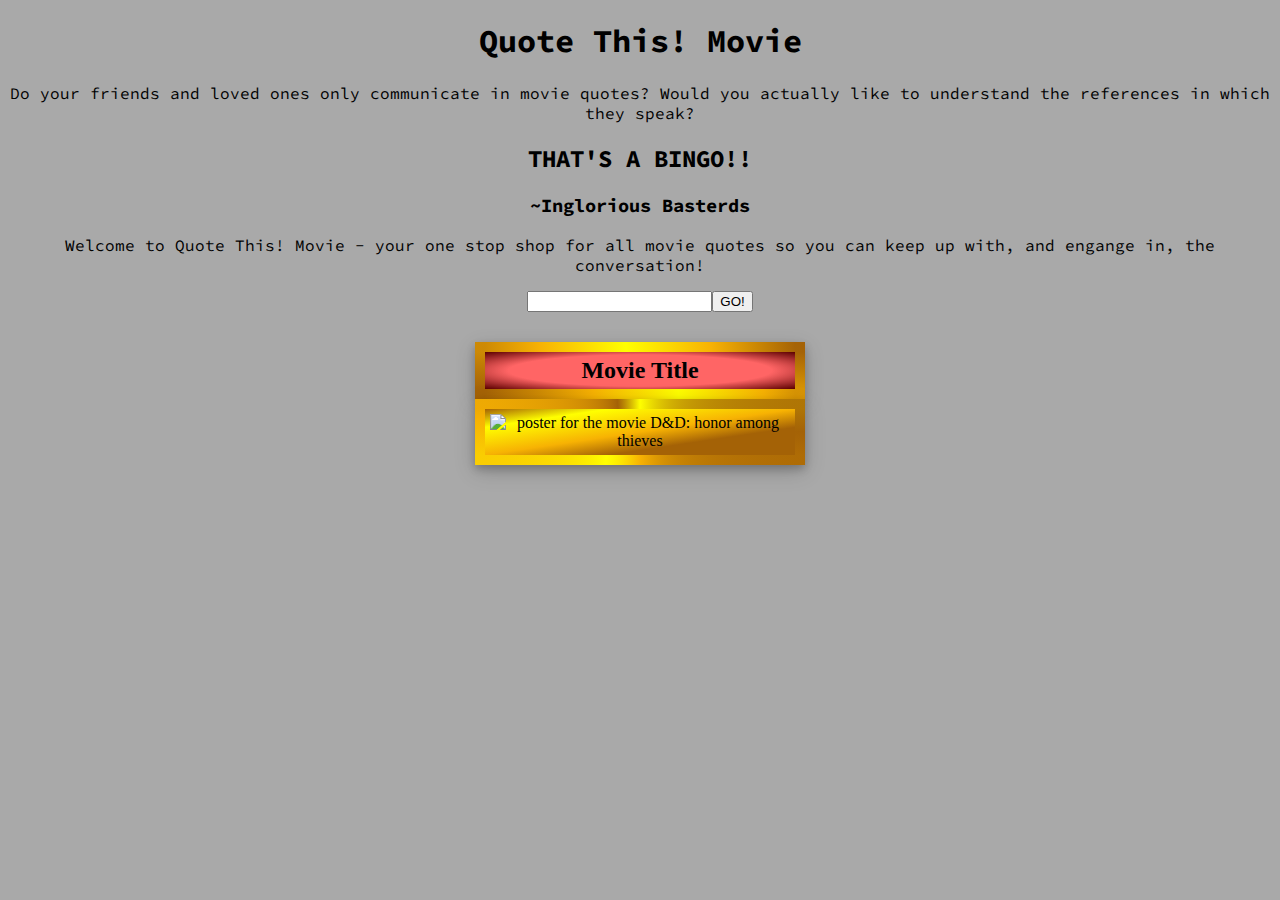
==== index.html @ 2d050168 "fixed link to image" ====
<!DOCTYPE html>
<html lang="en">

<head>
    <meta charset="UTF-8">
    <meta name="viewport" content="width=device-width, initial-scale=1.0">
    <title>Document</title>
    <link rel="preconnect" href="https://fonts.googleapis.com">
<link rel="preconnect" href="https://fonts.gstatic.com" crossorigin>
<link href="https://fonts.googleapis.com/css2?family=Koulen&family=Source+Code+Pro&display=swap" rel="stylesheet">
    <link rel="stylesheet" href="./assets/css/style.css">
</head>

<body>
    <Header>
        <h1>Quote This! Movie</h1>

        <p>Do your friends and loved ones only communicate in movie quotes?
            Would you actually like to understand the references in which they speak?</p>

        <h2>THAT'S A BINGO!!</h2>
        <H3>~Inglorious Basterds</H3>

        <p> Welcome to Quote This! Movie - your one stop shop for all movie quotes so you can keep up with, and engange in, the conversation!
        </p>
    </Header>

    <div>
        <input><button>GO!</button></div>

    <div id="poster">
        <h2>Movie Title</h2>
        <img src=".\movie-quote-app\assets\images\335677088_779091716586516_6602887754013179859_n.jpg" alt="poster for the movie D&D: honor among thieves"></div>

        <p id="quotes"></p>
        <p id="character"></p>
    

    <script src="./assets/js/script.js"></script>
</body>

</html>
---- assets/css/style.css ----
body{
    background-color: darkgrey;
    text-align: center;
}

header{
   
font-family: 'Source Code Pro', monospace;
}
#poster{
    text-align: center;

    margin-top: 30px;
}
#poster h2{
    background-image: radial-gradient( rgb(255, 101, 101)60%, rgb(91, 0, 0));
    box-shadow: 0 4px 8px 0 rgba(0, 0, 0, 0.2), 0 6px 20px 0 rgba(0, 0, 0, 0.19);
    width: 300px; 
    border: 10px solid;
    border-image-slice: 1;
    border-image-source: linear-gradient(45deg, rgb(164, 98, 6), rgb(247, 178, 3)30% ,yellow ,rgb(247, 178, 3), rgb(164, 98, 6));
    padding: 5px;
    margin-bottom: 0;
    margin-left: auto;
    margin-right: auto;
}
img{
    display: block;
    margin-left: auto;
    margin-right: auto;
    width: 300px;
    padding: 5px;
    background-image: linear-gradient(to bottom right,rgb(164, 98, 6), yellow 20%,rgb(247, 178, 3) 50%, rgb(164, 98, 6)70%);
    background-clip: padding-box;
    border: 10px solid;
    border-image-slice: 1;
    border-image-source: conic-gradient(yellow, rgb(164, 98, 6), rgb(247, 178, 3) 50% ,yellow ,rgb(247, 178, 3), rgb(164, 98, 6)90%, yellow );
    box-shadow: 0 4px 8px 0 rgba(0, 0, 0, 0.2), 0 6px 20px 0 rgba(0, 0, 0, 0.19);
}
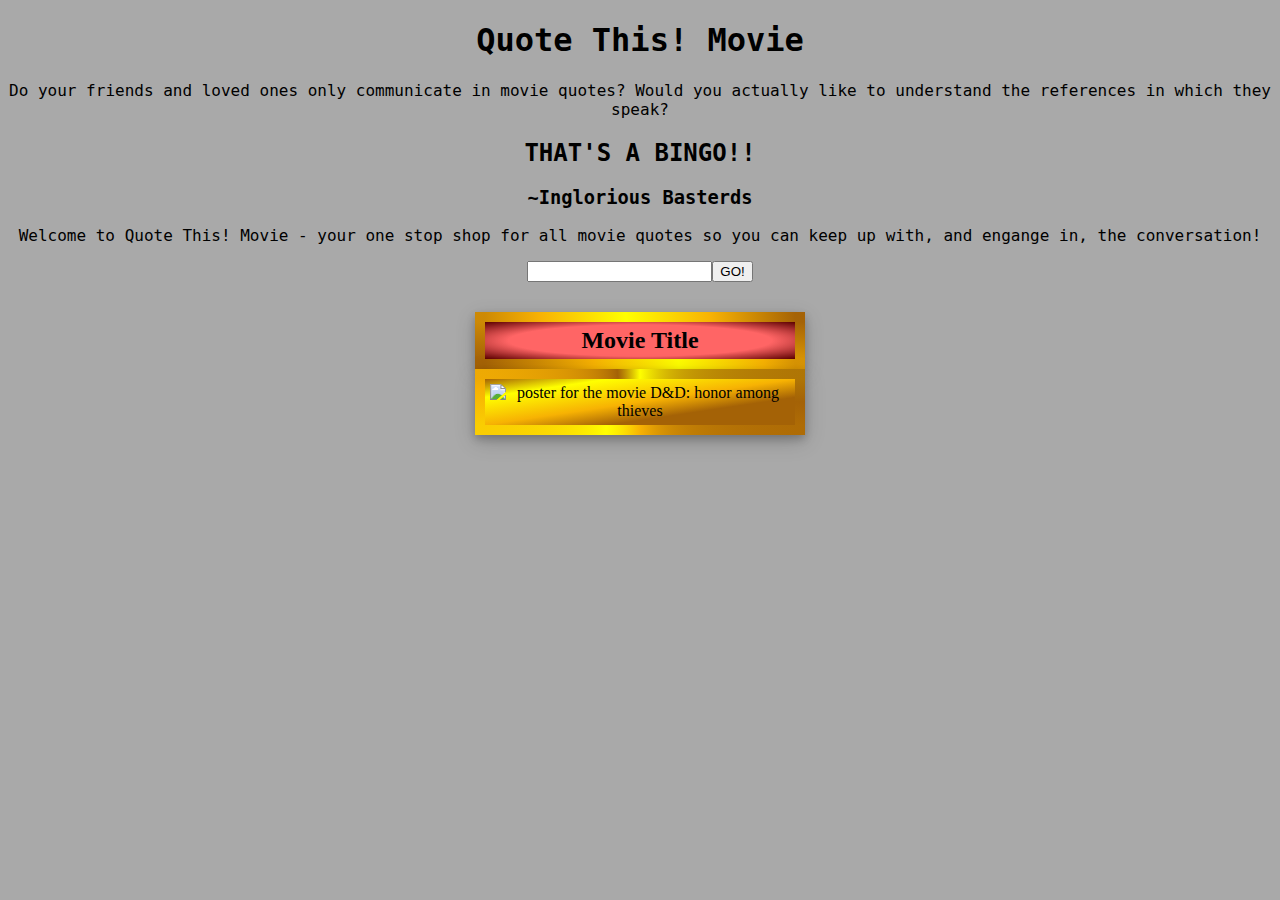
==== commit 54758c69: "basic js connections" ====
--- a/index.html
+++ b/index.html
@@ -5,9 +5,6 @@
     <meta charset="UTF-8">
     <meta name="viewport" content="width=device-width, initial-scale=1.0">
     <title>Document</title>
-    <link rel="preconnect" href="https://fonts.googleapis.com">
-<link rel="preconnect" href="https://fonts.gstatic.com" crossorigin>
-<link href="https://fonts.googleapis.com/css2?family=Koulen&family=Source+Code+Pro&display=swap" rel="stylesheet">
     <link rel="stylesheet" href="./assets/css/style.css">
 </head>
 
@@ -26,11 +23,12 @@
     </Header>
 
     <div>
-        <input><button>GO!</button></div>
+        <input id="search"><button id="go">GO!</button>
+    </div>
 
     <div id="poster">
         <h2>Movie Title</h2>
-        <img src=".\movie-quote-app\assets\images\335677088_779091716586516_6602887754013179859_n.jpg" alt="poster for the movie D&D: honor among thieves"></div>
+        <img src="C:\Users\monoc\bootcamp\project1\movie-quote-app\assets\images\335677088_779091716586516_6602887754013179859_n.jpg" alt="poster for the movie D&D: honor among thieves"></div>
 
         <p id="quotes"></p>
         <p id="character"></p>
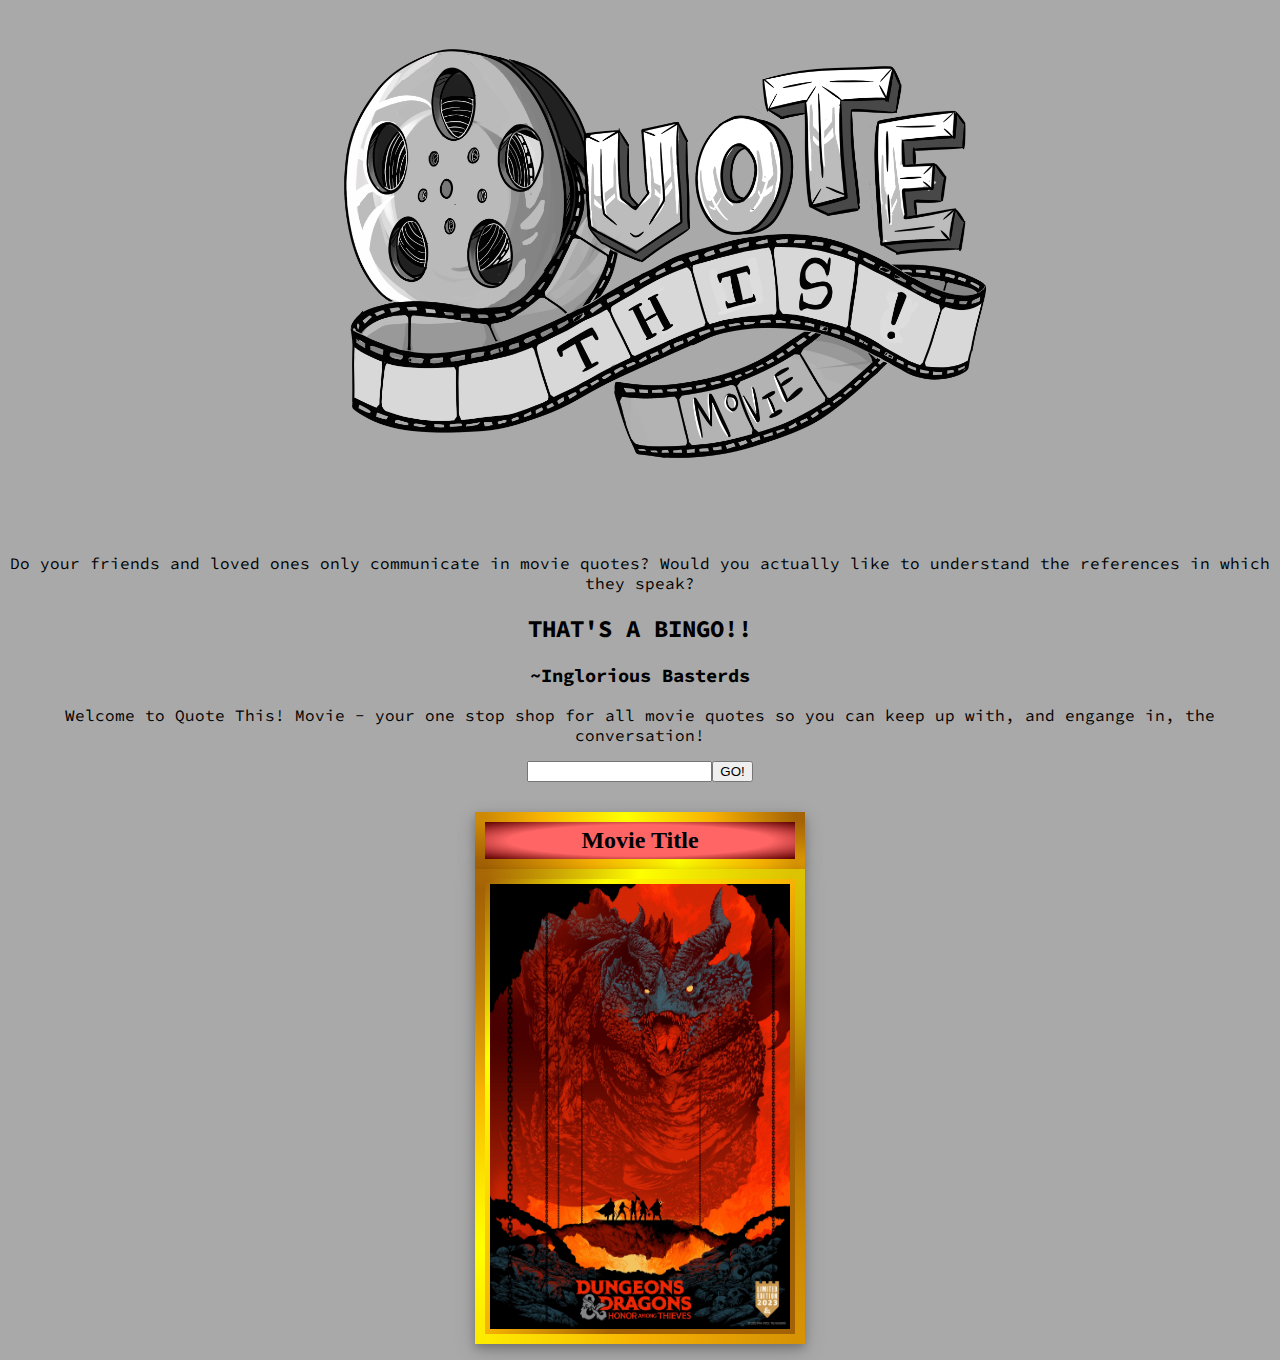
==== commit 455c7a51: "added title image" ====
--- a/index.html
+++ b/index.html
@@ -5,12 +5,15 @@
     <meta charset="UTF-8">
     <meta name="viewport" content="width=device-width, initial-scale=1.0">
     <title>Document</title>
+    <link rel="preconnect" href="https://fonts.googleapis.com">
+<link rel="preconnect" href="https://fonts.gstatic.com" crossorigin>
+<link href="https://fonts.googleapis.com/css2?family=Koulen&family=Source+Code+Pro&display=swap" rel="stylesheet">
     <link rel="stylesheet" href="./assets/css/style.css">
 </head>
 
 <body>
     <Header>
-        <h1>Quote This! Movie</h1>
+        <img id= "titleImg" src="./assets/images/untitled_artwork.png" alt="Quote This! movie title">
 
         <p>Do your friends and loved ones only communicate in movie quotes?
             Would you actually like to understand the references in which they speak?</p>
@@ -23,12 +26,11 @@
     </Header>
 
     <div>
-        <input id="search"><button id="go">GO!</button>
-    </div>
+        <input><button>GO!</button></div>
 
     <div id="poster">
         <h2>Movie Title</h2>
-        <img src="C:\Users\monoc\bootcamp\project1\movie-quote-app\assets\images\335677088_779091716586516_6602887754013179859_n.jpg" alt="poster for the movie D&D: honor among thieves"></div>
+        <img id= "posterImg" src=".\\assets\images\335677088_779091716586516_6602887754013179859_n.jpg" alt="poster for the movie D&D: honor among thieves"></div>
 
         <p id="quotes"></p>
         <p id="character"></p>
--- a/assets/css/style.css
+++ b/assets/css/style.css
@@ -6,6 +6,10 @@
 header{
    
 font-family: 'Source Code Pro', monospace;
+}
+
+#titleImg{
+    width: 700px;
 }
 #poster{
     text-align: center;
@@ -24,7 +28,7 @@
     margin-left: auto;
     margin-right: auto;
 }
-img{
+#posterImg{
     display: block;
     margin-left: auto;
     margin-right: auto;
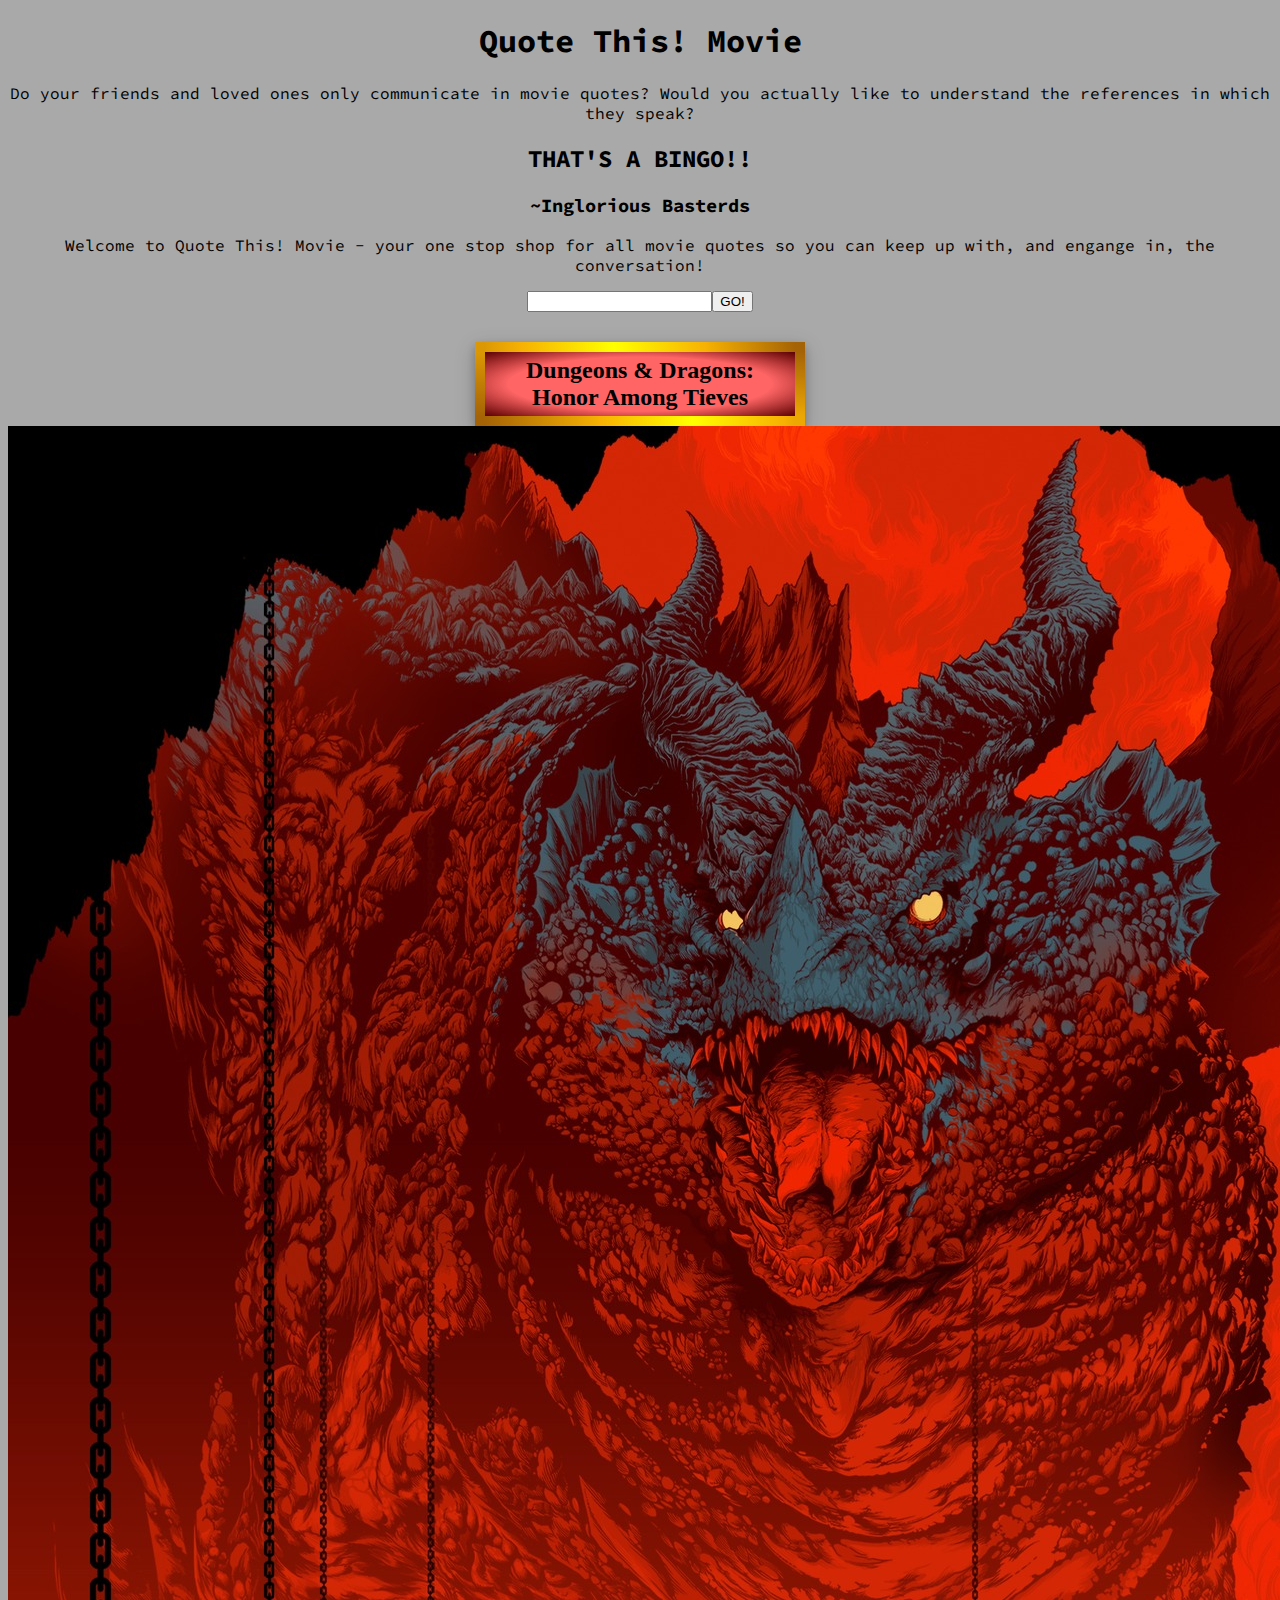
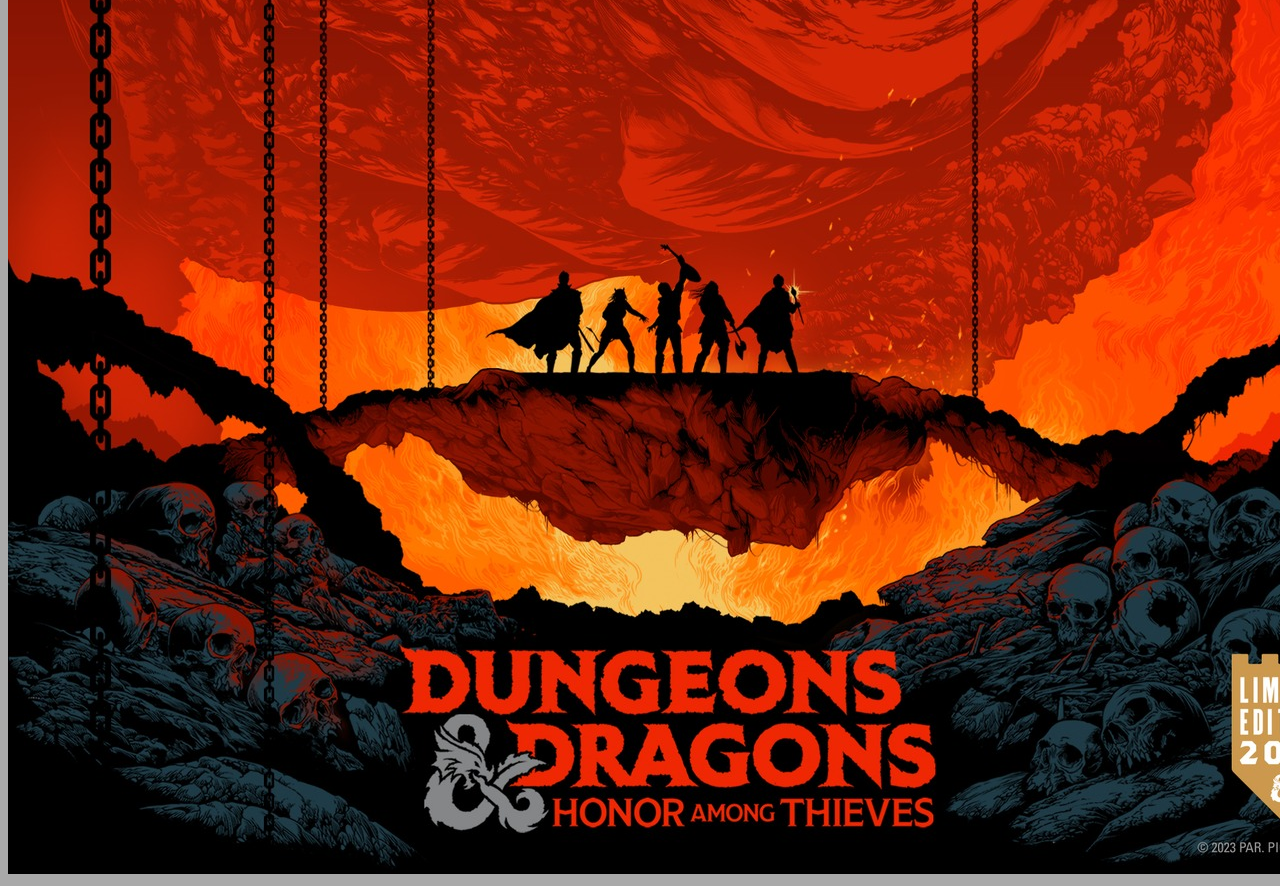
==== commit f473b266: "added javascript functionality for search and image and quote population" ====
--- a/index.html
+++ b/index.html
@@ -13,7 +13,7 @@
 
 <body>
     <Header>
-        <img id= "titleImg" src="./assets/images/untitled_artwork.png" alt="Quote This! movie title">
+        <h1>Quote This! Movie</h1>
 
         <p>Do your friends and loved ones only communicate in movie quotes?
             Would you actually like to understand the references in which they speak?</p>
@@ -26,14 +26,16 @@
     </Header>
 
     <div>
-        <input><button>GO!</button></div>
+        <input id="search"><button id="go">GO!</button>
+    </div>
 
     <div id="poster">
-        <h2>Movie Title</h2>
-        <img id= "posterImg" src=".\\assets\images\335677088_779091716586516_6602887754013179859_n.jpg" alt="poster for the movie D&D: honor among thieves"></div>
+        <h2 id="h2">Dungeons & Dragons: Honor Among Tieves</h2>
+        <img id="img" src=".\\assets\images\335677088_779091716586516_6602887754013179859_n.jpg" alt="movie poster"></div>
 
-        <p id="quotes"></p>
-        <p id="character"></p>
+<div id="quote">
+
+</div>
     
 
     <script src="./assets/js/script.js"></script>
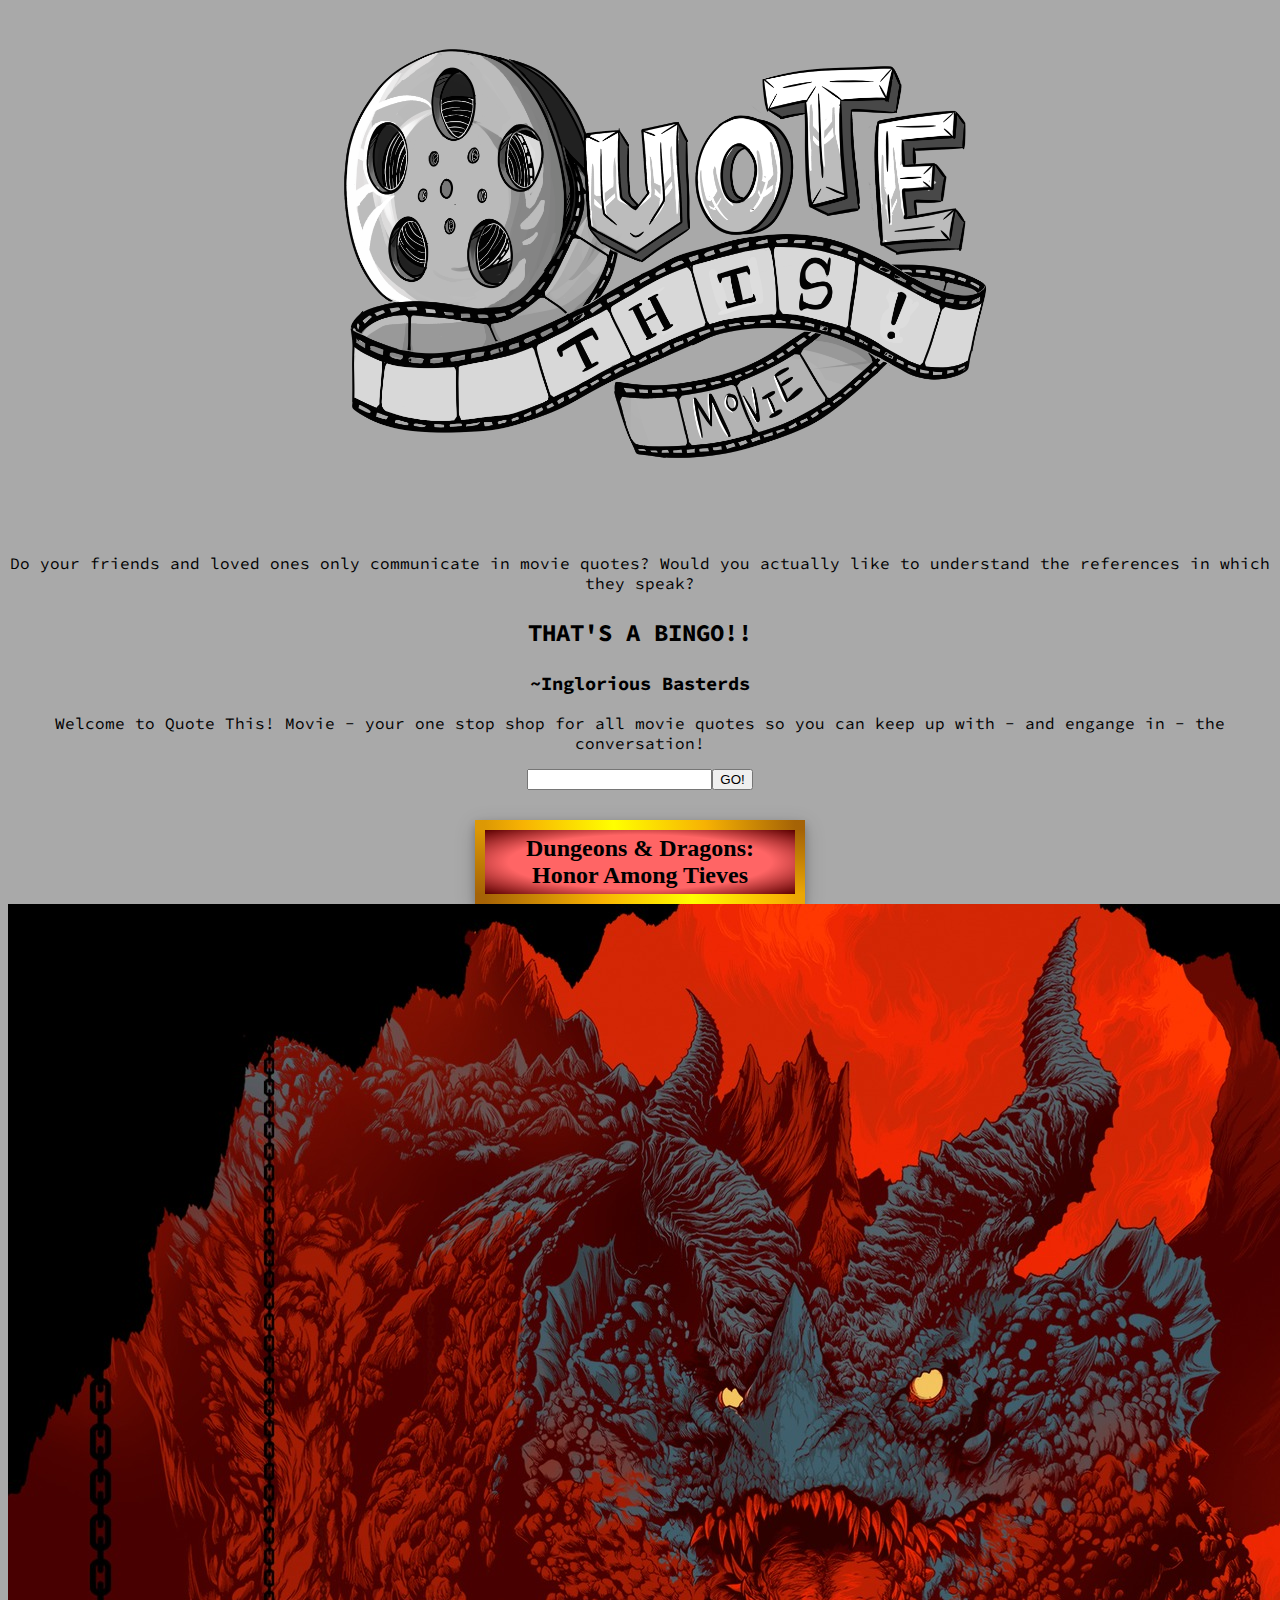
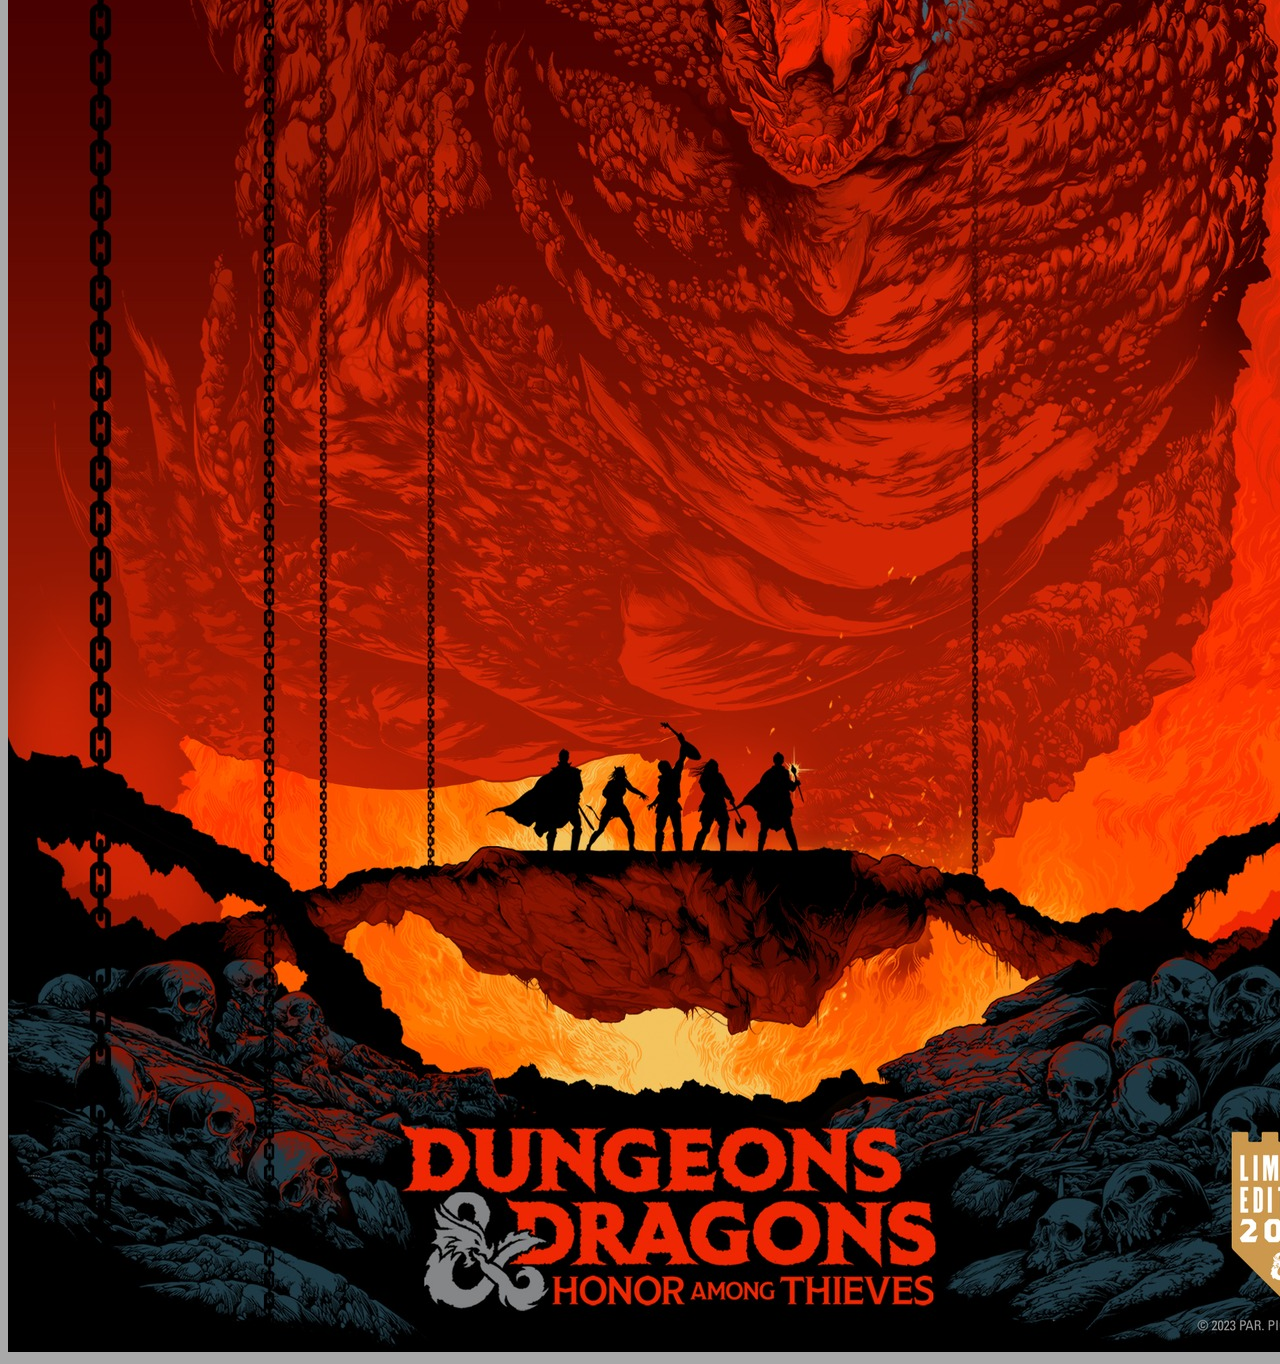
==== commit ae97016a: "Merge branch 'main' into luke" ====
--- a/index.html
+++ b/index.html
@@ -6,38 +6,32 @@
     <meta name="viewport" content="width=device-width, initial-scale=1.0">
     <title>Document</title>
     <link rel="preconnect" href="https://fonts.googleapis.com">
-<link rel="preconnect" href="https://fonts.gstatic.com" crossorigin>
-<link href="https://fonts.googleapis.com/css2?family=Koulen&family=Source+Code+Pro&display=swap" rel="stylesheet">
+    <link rel="preconnect" href="https://fonts.gstatic.com" crossorigin>
+    <link href="https://fonts.googleapis.com/css2?family=Koulen&family=Source+Code+Pro&display=swap" rel="stylesheet">
     <link rel="stylesheet" href="./assets/css/style.css">
 </head>
 
 <body>
     <Header>
-        <h1>Quote This! Movie</h1>
+        <img id="titleImg" src="./assets/images/untitled_artwork.png" alt="Quote This! movie title">
 
         <p>Do your friends and loved ones only communicate in movie quotes?
             Would you actually like to understand the references in which they speak?</p>
 
-        <h2>THAT'S A BINGO!!</h2>
-        <H3>~Inglorious Basterds</H3>
-
-        <p> Welcome to Quote This! Movie - your one stop shop for all movie quotes so you can keep up with, and engange in, the conversation!
-        </p>
+        <h2><p>THAT'S A BINGO!!</p></h2>
+        <h3><p>~Inglorious Basterds</p></h3>
+        <p>Welcome to Quote This! Movie - your one stop shop for all movie quotes so you can keep up with - and engange
+            in - the conversation!</p>
     </Header>
 
-    <div>
         <input id="search"><button id="go">GO!</button>
+   
+        <div id="poster">
+        <h2 id="h2">Dungeons & Dragons: Honor Among Tieves</h2>
+        <img id="img" src=".\\assets\images\335677088_779091716586516_6602887754013179859_n.jpg" alt="movie poster">
     </div>
 
-    <div id="poster">
-        <h2 id="h2">Dungeons & Dragons: Honor Among Tieves</h2>
-        <img id="img" src=".\\assets\images\335677088_779091716586516_6602887754013179859_n.jpg" alt="movie poster"></div>
-
-<div id="quote">
-
-</div>
-    
-
+    <div id="quote"></div>
     <script src="./assets/js/script.js"></script>
 </body>
 
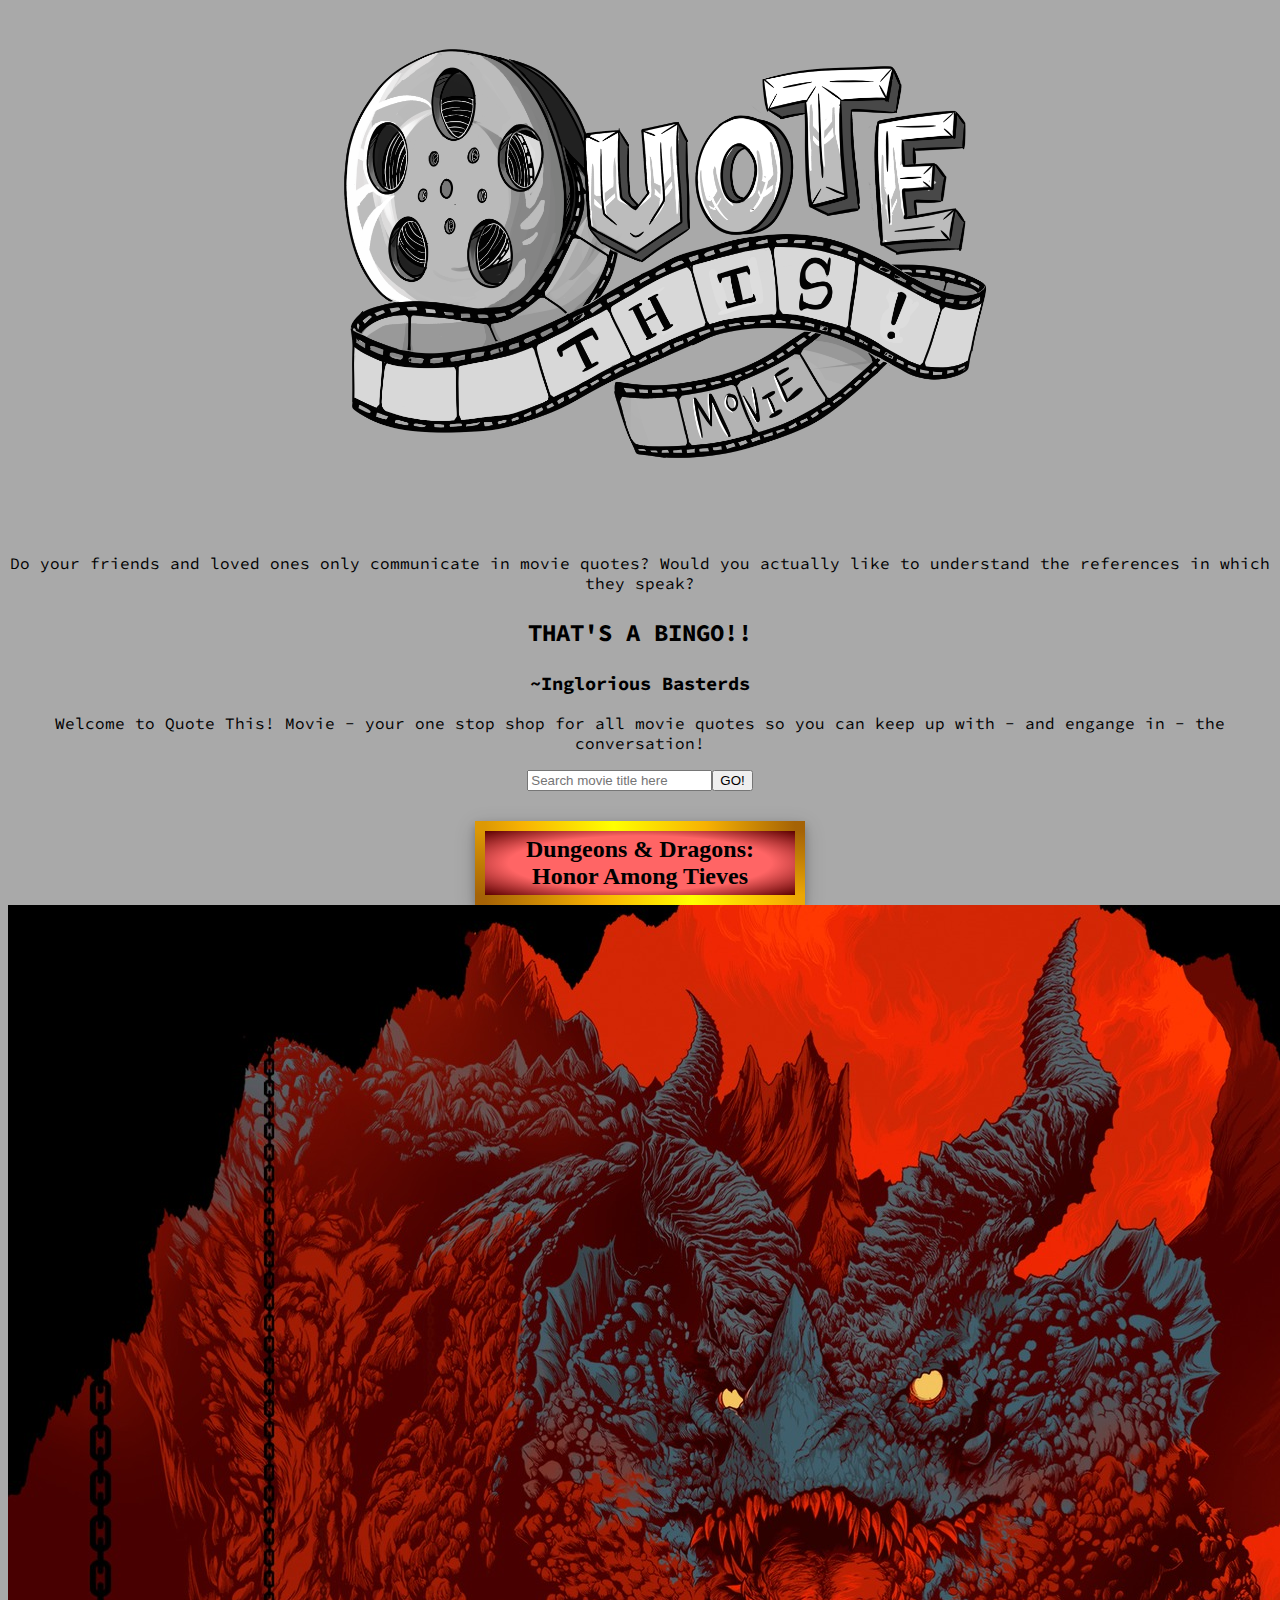
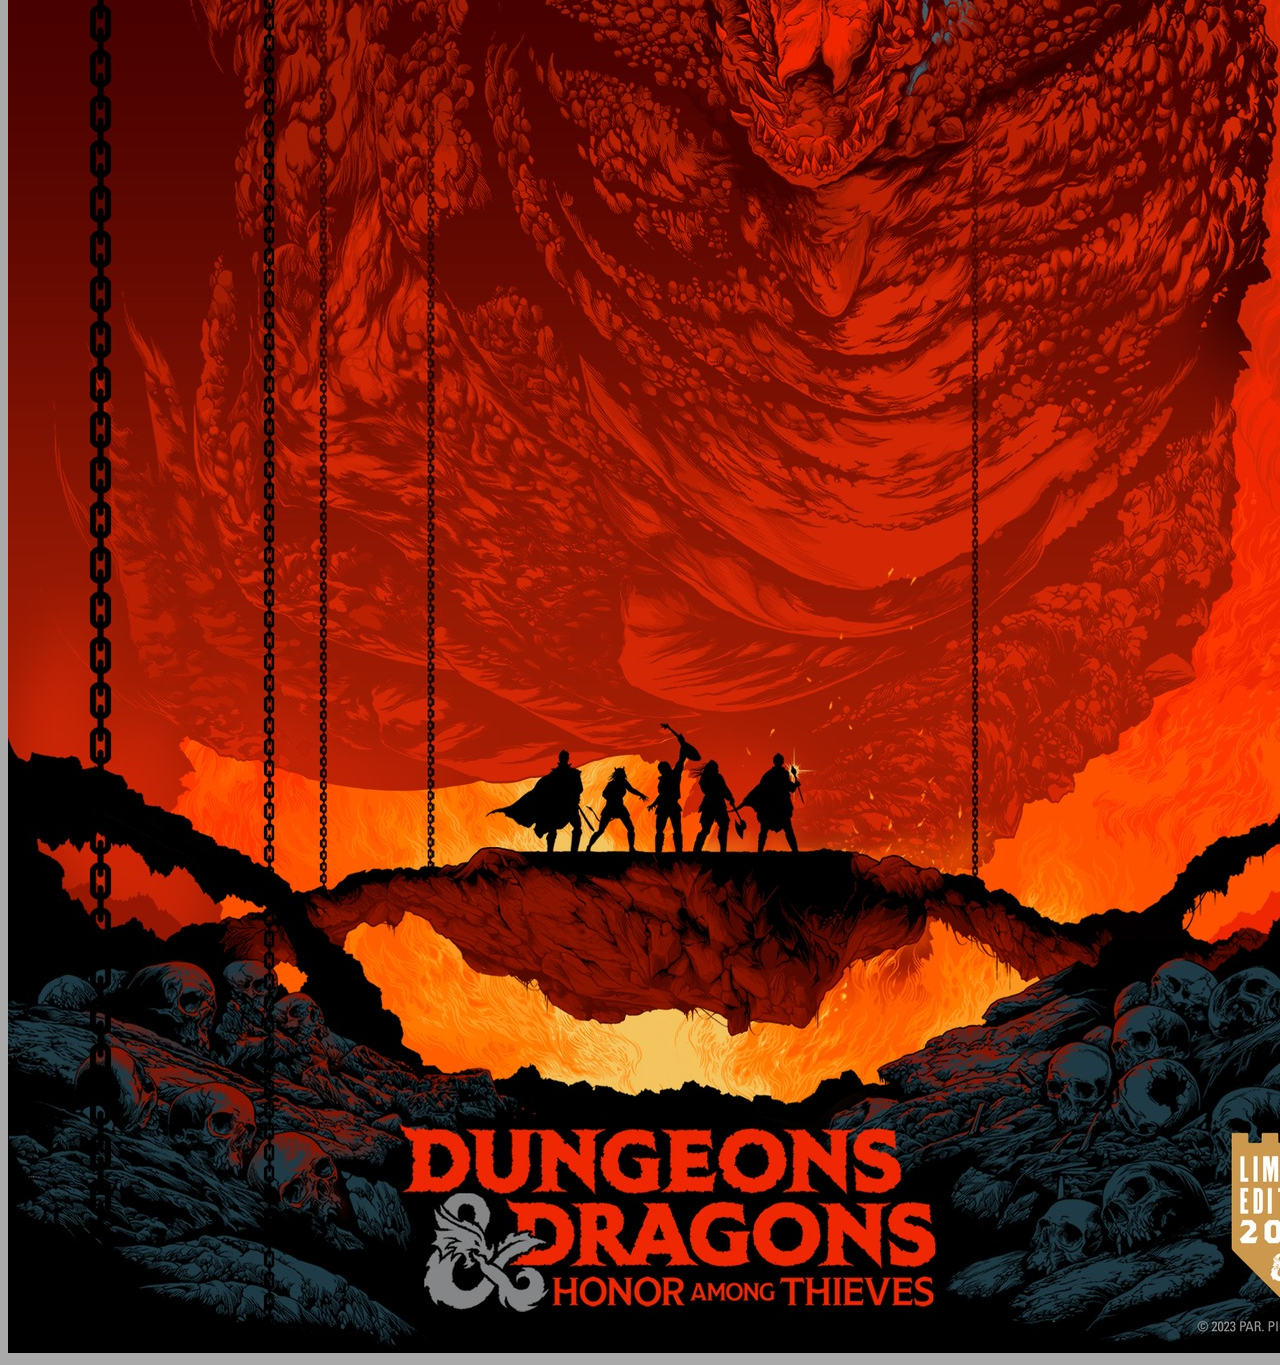
==== commit 910a232e: "added js to get rid of underscores" ====
--- a/index.html
+++ b/index.html
@@ -22,9 +22,9 @@
         <h3><p>~Inglorious Basterds</p></h3>
         <p>Welcome to Quote This! Movie - your one stop shop for all movie quotes so you can keep up with - and engange
             in - the conversation!</p>
+            <input id="search" placeholder="Search movie title here"><button id="go">GO!</button>
     </Header>
 
-        <input id="search"><button id="go">GO!</button>
    
         <div id="poster">
         <h2 id="h2">Dungeons & Dragons: Honor Among Tieves</h2>
@@ -32,6 +32,7 @@
     </div>
 
     <div id="quote"></div>
+    <footer id="footer"></footer>
     <script src="./assets/js/script.js"></script>
 </body>
 
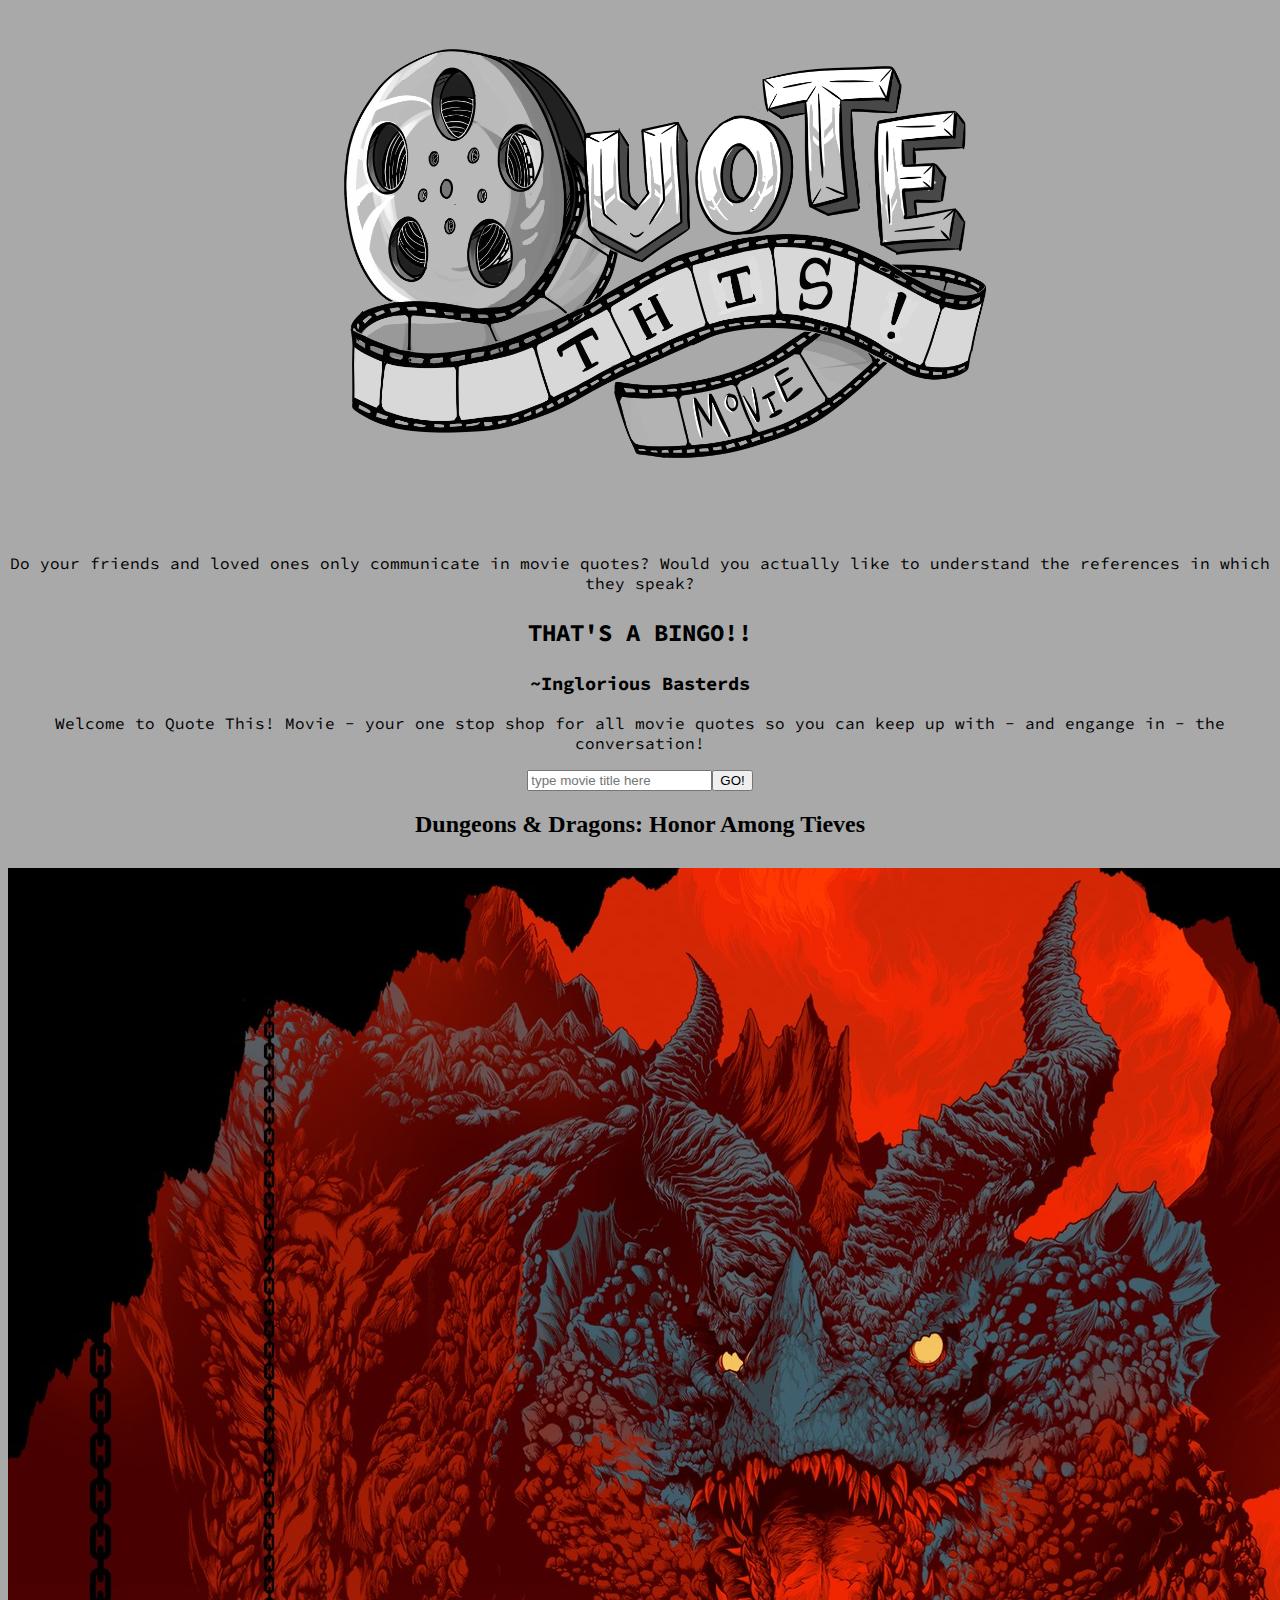
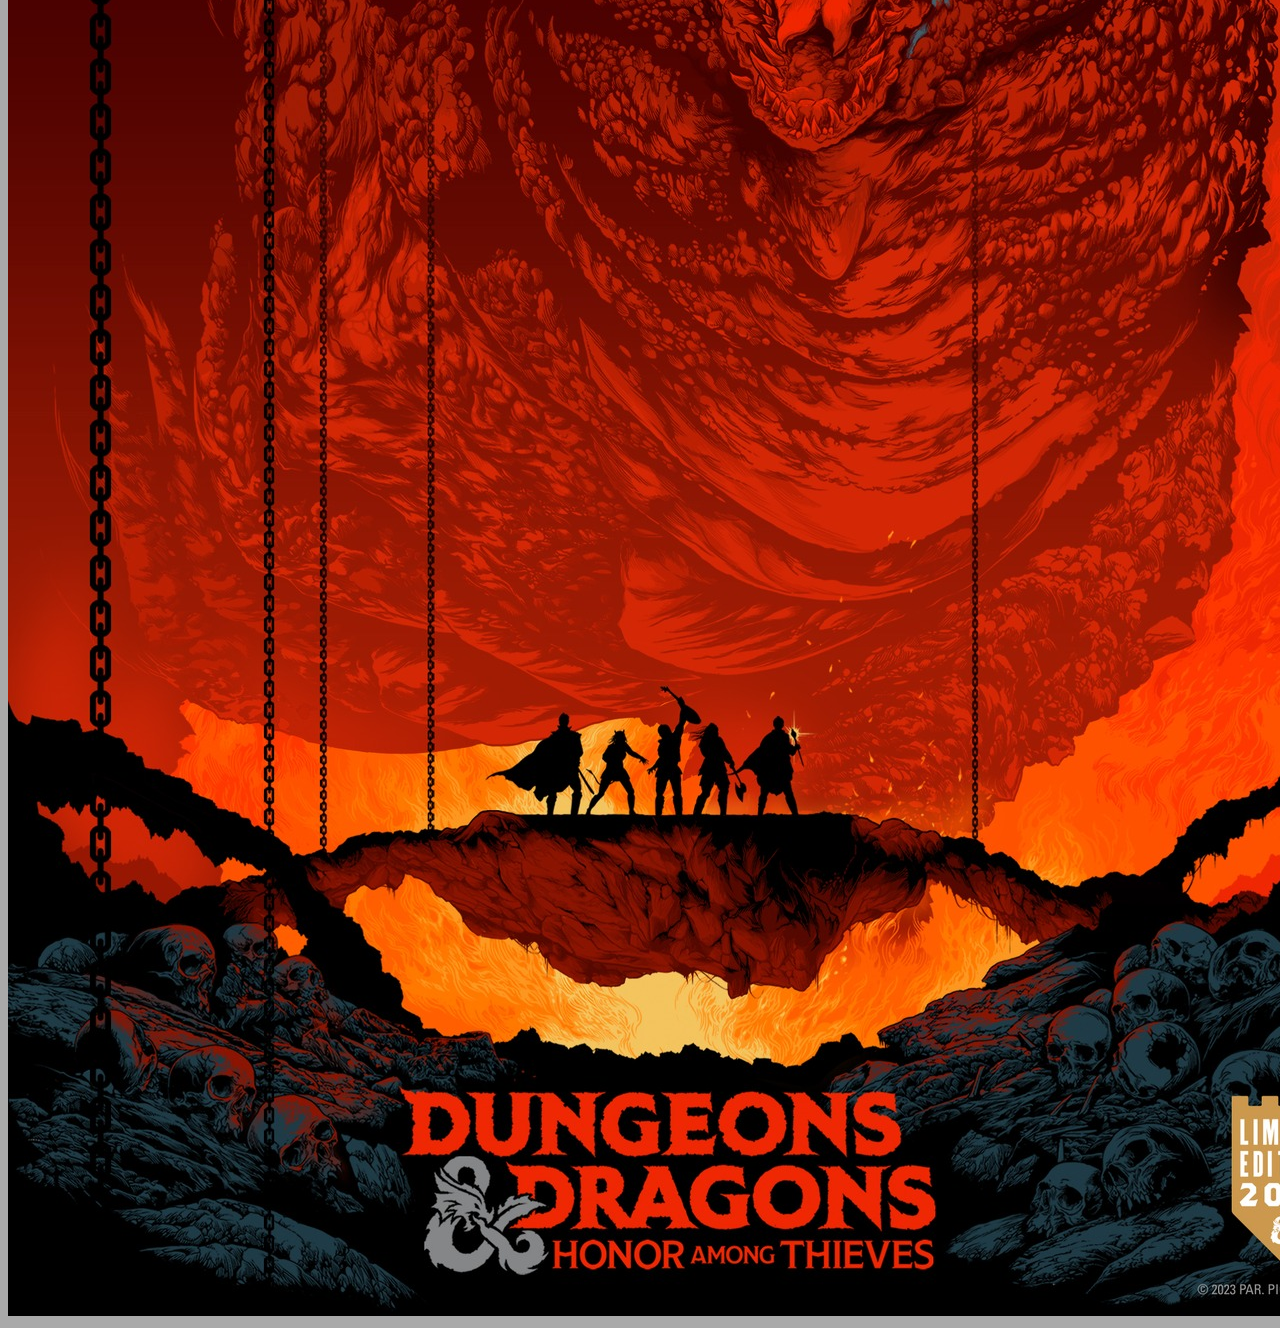
==== commit 5ea073b2: "Merge pull request #34 from Blakewb3/luke" ====
--- a/index.html
+++ b/index.html
@@ -4,34 +4,36 @@
 <head>
     <meta charset="UTF-8">
     <meta name="viewport" content="width=device-width, initial-scale=1.0">
-    <title>Document</title>
+    <title>Quote This! Movie</title>
     <link rel="preconnect" href="https://fonts.googleapis.com">
     <link rel="preconnect" href="https://fonts.gstatic.com" crossorigin>
     <link href="https://fonts.googleapis.com/css2?family=Koulen&family=Source+Code+Pro&display=swap" rel="stylesheet">
-    <link rel="stylesheet" href="./assets/css/style.css">
+    <link id="style" rel="stylesheet" href="./assets/css/style.css">
 </head>
 
 <body>
-    <Header>
+    <Header id="header">
         <img id="titleImg" src="./assets/images/untitled_artwork.png" alt="Quote This! movie title">
 
-        <p>Do your friends and loved ones only communicate in movie quotes?
+        <div id="explain" ><p>Do your friends and loved ones only communicate in movie quotes?
             Would you actually like to understand the references in which they speak?</p>
 
-        <h2><p>THAT'S A BINGO!!</p></h2>
-        <h3><p>~Inglorious Basterds</p></h3>
+
+        <div id="exQuote" > <h2 id="q1"><p>THAT'S A BINGO!!</p></h2>
+        <h3 id="q2"><p>~Inglorious Basterds</p></h3></div>
         <p>Welcome to Quote This! Movie - your one stop shop for all movie quotes so you can keep up with - and engange
-            in - the conversation!</p>
-            <input id="search" placeholder="Search movie title here"><button id="go">GO!</button>
+            in - the conversation!</p></div>
+            <input id="search" placeholder="type movie title here" ><button  id="go">GO!</button>
     </Header>
 
    
-        <div id="poster">
-        <h2 id="h2">Dungeons & Dragons: Honor Among Tieves</h2>
-        <img id="img" src=".\\assets\images\335677088_779091716586516_6602887754013179859_n.jpg" alt="movie poster">
-    </div>
+  <div id="results" class="hide"><div id="moviename">
+        <h2 id="h2">Dungeons & Dragons: Honor Among Tieves</h2></div>
+       <div id="qnp"> <div id="poster"><img id="img" src=".\\assets\images\335677088_779091716586516_6602887754013179859_n.jpg" alt="movie poster"></div>
+   
 
-    <div id="quote"></div>
+
+    <div id="quote"></div></div></div>
     <footer id="footer"></footer>
     <script src="./assets/js/script.js"></script>
 </body>
